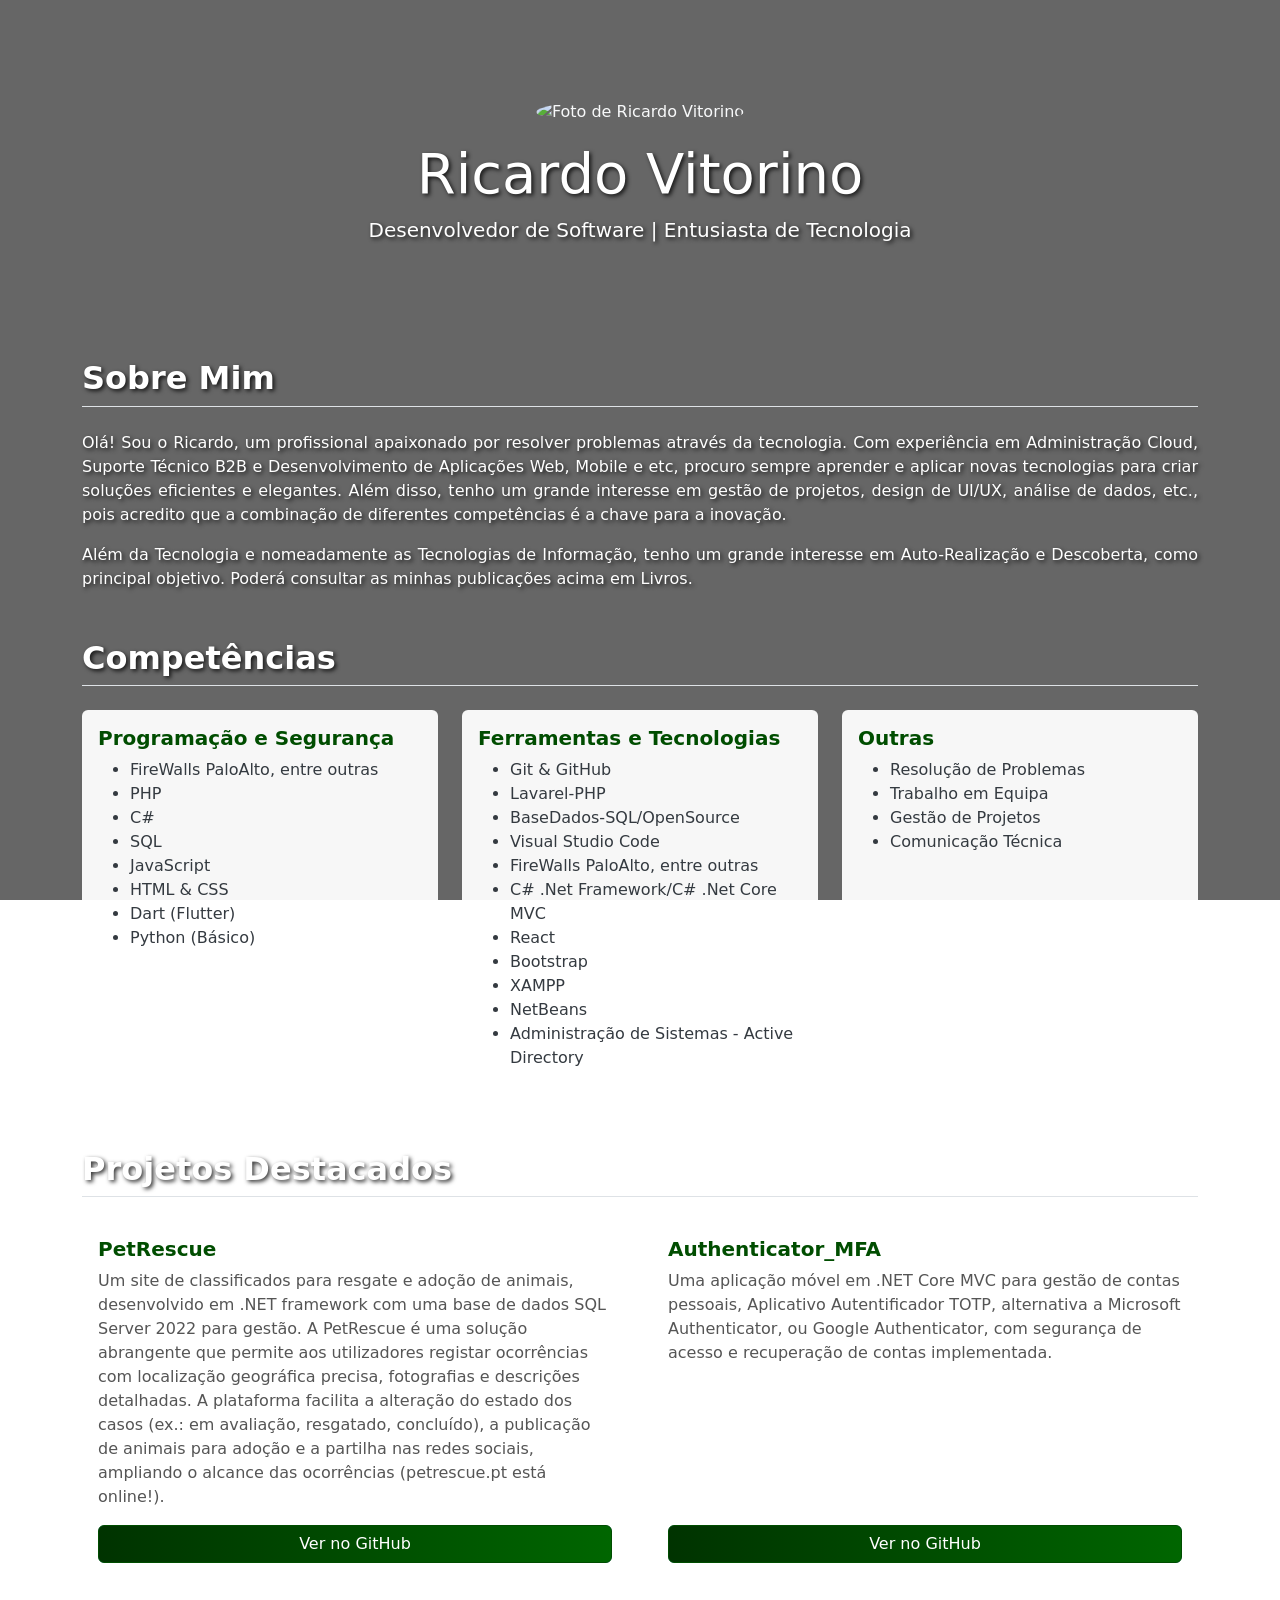
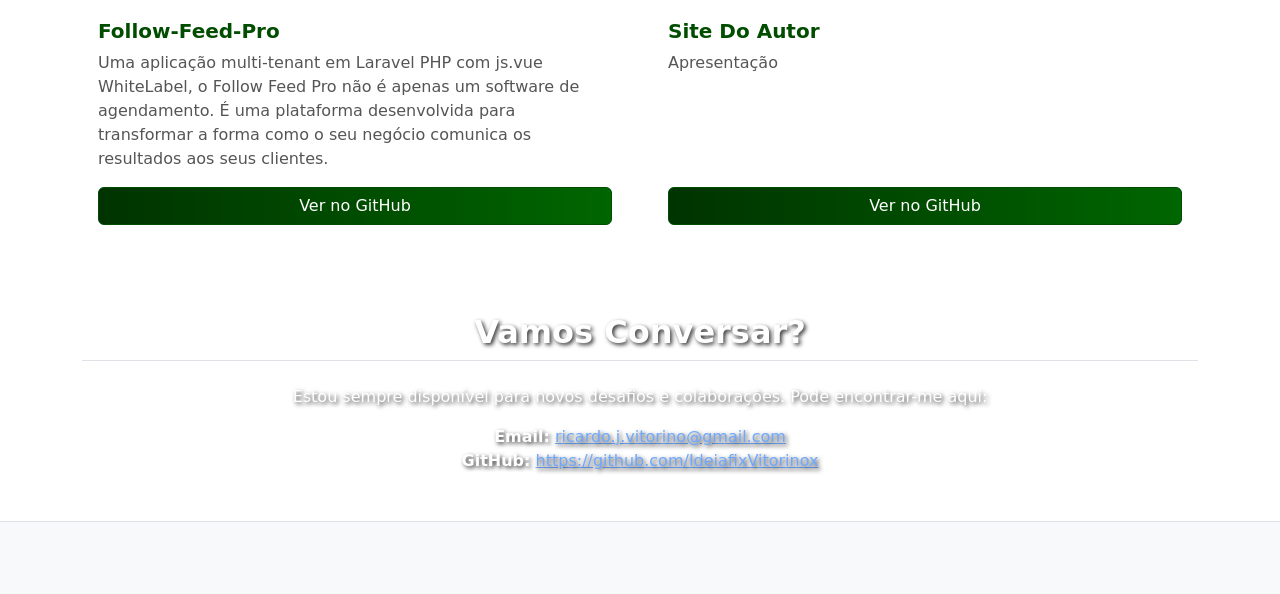
==== index.html @ e013ec7e "Publicação inicial do site pessoal" ====
<!DOCTYPE html>
<html lang="pt">
<head>
    <meta charset="UTF-8">
    <meta name="viewport" content="width=device-width, initial-scale=1.0">
    <title>Ricardo Vitorino - Portfólio</title>
    <!-- Inclui o Bootstrap via CDN (que estaria no header.php) -->
    <link href="https://cdn.jsdelivr.net/npm/bootstrap@5.3.0/dist/css/bootstrap.min.css" rel="stylesheet">
    <link rel="stylesheet" href="style.css">
</head>
<body>

    <!-- ============================================ -->
    <!-- CABEÇALHO COM IMAGEM E TÍTULO                -->
    <!-- ============================================ -->
    <header class="text-center" style="padding-top: 100px; padding-bottom: 50px;">
        <div class="container">
            <img src="imagens/ricardo_vitorino.jpg" class="img-fluid rounded-circle mb-3" alt="Foto de Ricardo Vitorino">
            <h1 class="display-4">Ricardo Vitorino</h1>
            <p class="lead">Desenvolvedor de Software | Entusiasta de Tecnologia</p>
        </div>
    </header>

    <!-- ============================================ -->
    <!-- CONTEÚDO PRINCIPAL DA PÁGINA                 -->
    <!-- ============================================ -->
    <main class="container my-5">

        <!-- Secção "Sobre Mim" -->
        <section id="sobre" class="mb-5">
            <h2 class="border-bottom pb-2 mb-4">Sobre Mim</h2>
            <p class="text-justify">
                Olá! Sou o Ricardo, um profissional apaixonado por resolver problemas através da tecnologia. Com experiência em Administração Cloud, Suporte Técnico B2B e Desenvolvimento de Aplicações Web, Mobile e etc, procuro sempre aprender e aplicar novas tecnologias para criar soluções eficientes e elegantes. Além disso, tenho um grande interesse em gestão de projetos, design de UI/UX, análise de dados, etc., pois acredito que a combinação de diferentes competências é a chave para a inovação.
            </p>
            <p class="text-justify">
                Além da Tecnologia e nomeadamente as Tecnologias de Informação, tenho um grande interesse em Auto-Realização e Descoberta, como principal objetivo. Poderá consultar as minhas publicações acima em Livros.
            </p>
        </section>

        <!-- Secção "Competências" -->
        <section id="competencias" class="mb-5">
            <h2 class="border-bottom pb-2 mb-4">Competências</h2>
            <div class="row">
                <!-- Coluna de Programação -->
                <div class="col-md-4">
                    <div class="card h-100">
                        <div class="card-body">
                            <h5 class="card-title">Programação e Segurança</h5>
                            <ul>
                                <li>FireWalls PaloAlto, entre outras</li>
                                <li>PHP</li>
                                <li>C#</li>
                                <li>SQL</li>
                                <li>JavaScript</li>
                                <li>HTML & CSS</li>
                                <li>Dart (Flutter)</li>
                                <li>Python (Básico)</li>
                            </ul>
                        </div>
                    </div>
                </div>
                <!-- Coluna de Ferramentas e Tecnologias -->
                <div class="col-md-4">
                    <div class="card h-100">
                        <div class="card-body">
                            <h5 class="card-title">Ferramentas e Tecnologias</h5>
                            <ul>
                                <li>Git & GitHub</li>
                                <li>Lavarel-PHP</li>
                                <li>BaseDados-SQL/OpenSource</li>
                                <li>Visual Studio Code</li>
                                <li>FireWalls PaloAlto, entre outras</li>
                                <li>C# .Net Framework/C# .Net Core MVC</li>
                                <li>React</li>
                                <li>Bootstrap</li>
                                <li>XAMPP</li>
                                <li>NetBeans</li>
                                <li>Administração de Sistemas - Active Directory</li>
                            </ul>
                        </div>
                    </div>
                </div>
                <!-- Coluna de Outras Competências -->
                <div class="col-md-4">
                     <div class="card h-100">
                        <div class="card-body">
                            <h5 class="card-title">Outras</h5>
                            <ul>
                                <li>Resolução de Problemas</li>
                                <li>Trabalho em Equipa</li>
                                <li>Gestão de Projetos</li>
                                <li>Comunicação Técnica</li>
                            </ul>
                        </div>
                    </div>
                </div>
            </div>
        </section>

        <!-- Secção "Projetos" -->
        <section id="projetos" class="mb-5">
            <h2 class="border-bottom pb-2 mb-4">Projetos Destacados</h2>
            <div class="row">

                <!-- Projeto 1: PetRescue -->
                <div class="col-md-6 mb-4">
                    <div class="card h-100">
                        <div class="card-body d-flex flex-column">
                            <h5 class="card-title">PetRescue</h5>
                            <p class="card-text flex-grow-1">Um site de classificados para resgate e adoção de animais, desenvolvido em .NET framework com uma base de dados SQL Server 2022 para gestão. A PetRescue é uma solução abrangente que permite aos utilizadores registar ocorrências com localização geográfica precisa, fotografias e descrições detalhadas. A plataforma facilita a alteração do estado dos casos (ex.: em avaliação, resgatado, concluído), a publicação de animais para adoção e a partilha nas redes sociais, ampliando o alcance das ocorrências (petrescue.pt está online!).</p>
                            <a href="https://github.com/IdeiafixVitorinox/PetRescue" target="_blank" class="btn btn-primary mt-auto">
                                Ver no GitHub
                            </a>
                        </div>
                    </div>
                </div>

                <!-- Projeto 2: Authenticator_MFA -->
                <div class="col-md-6 mb-4">
                    <div class="card h-100">
                        <div class="card-body d-flex flex-column">
                            <h5 class="card-title">Authenticator_MFA</h5>
                            <p class="card-text flex-grow-1">Uma aplicação móvel em .NET Core MVC para gestão de contas pessoais, Aplicativo Autentificador TOTP, alternativa a Microsoft Authenticator, ou Google Authenticator, com segurança de acesso e recuperação de contas implementada.</p>
                            <a href="https://github.com/IdeiafixVitorinox/Authenticator_MFA" target="_blank" class="btn btn-primary mt-auto">
                                Ver no GitHub
                            </a>
                        </div>
                    </div>
                </div>

                <!-- Projeto 3: Follow-Feed-Pro -->
                <div class="col-md-6 mb-4">
                    <div class="card h-100">
                        <div class="card-body d-flex flex-column">
                            <h5 class="card-title">Follow-Feed-Pro</h5>
                            <p class="card-text flex-grow-1">Uma aplicação multi-tenant em Laravel PHP com js.vue WhiteLabel, o Follow Feed Pro não é apenas um software de agendamento. É uma plataforma desenvolvida para transformar a forma como o seu negócio comunica os resultados aos seus clientes.</p>
                            <a href="https://github.com/IdeiafixVitorinox/follow-feed-pro" target="_blank" class="btn btn-primary mt-auto">
                                Ver no GitHub
                            </a>
                        </div>
                    </div>
                </div>

                <!-- Projeto 4: Site Do Autor -->
                <div class="col-md-6 mb-4">
                    <div class="card h-100">
                        <div class="card-body d-flex flex-column">
                            <h5 class="card-title">Site Do Autor</h5>
                            <p class="card-text flex-grow-1">Apresentação</p>
                            <a href="https://github.com/IdeiafixVitorinox/" target="_blank" class="btn btn-primary mt-auto">
                                Ver no GitHub
                            </a>
                        </div>
                    </div>
                </div>

            </div>
        </section>

        <!-- Secção "Contacto" -->
        <section id="contacto" class="text-center">
             <h2 class="border-bottom pb-2 mb-4">Vamos Conversar?</h2>
             <p>Estou sempre disponível para novos desafios e colaborações. Pode encontrar-me aqui:</p>
             <p>
                 <strong>Email:</strong> <a href="mailto:ricardo.j.vitorino@gmail.com">ricardo.j.vitorino@gmail.com</a><br>
                 <strong>GitHub:</strong> <a href="https://github.com/IdeiafixVitorinox" target="_blank">https://github.com/IdeiafixVitorinox</a>
             </p>
        </section>

    </main>

    <!-- Rodapé (o que estaria no footer.php) -->
    <footer class="text-center py-4 bg-light border-top">
        <p class="mb-0">&copy; Ricardo Vitorino. Todos os direitos reservados.</p>
    </footer>

    <!-- Bootstrap JS (que estaria no footer.php) -->
    <script src="https://cdn.jsdelivr.net/npm/bootstrap@5.3.0/dist/js/bootstrap.bundle.min.js"></script>
</body>
</html>
---- style.css ----
/* style.css */

/* --- CONFIGURAÇÃO GERAL DO CORPO DA PÁGINA --- */
body {
    /* Camada de cor preta semi-transparente por cima da imagem para escurecer o fundo */
    background-image: 
        linear-gradient(rgba(0, 0, 0, 0.6), rgba(0, 0, 0, 0.6)), 
        url('imagens/fundo.jpg'); /* <-- Confirme se o nome do ficheiro está correto */

    /* Propriedades para garantir que a imagem de fundo se comporta bem */
    background-size: cover;
    background-repeat: no-repeat;
    background-position: center center;
    background-attachment: fixed;

    /* Define a cor PADRÃO do texto para um branco suave. Afeta todo o texto que não tenha outra regra. */
    color: #f8f9fa; 
}


/* --- ESTILOS PARA TEXTOS DIRETAMENTE SOBRE O FUNDO (HEADER, SOBRE MIM, ETC.) --- */
/* Esta é a regra principal que vai resolver o seu problema */
header .display-4,
header .lead,
main h2,
main p {
    color: #ffffff; /* Garante que todos estes textos são brancos */
    text-shadow: 2px 2px 4px rgba(0, 0, 0, 0.8); /* Adiciona sombra para máxima legibilidade */
}

/* Ajuste fino para os títulos das secções para se destacarem mais */
main h2 {
    font-weight: bold;
}


/* --- ESTILOS PARA O CONTEÚDO DENTRO DOS CARTÕES BRANCOS --- */
.card {
    background-color: rgba(255, 255, 255, 0.95); 
    border: none;
}

/* Cor para o texto normal dentro dos cartões */
.card-body, .card-body ul li, .card-text {
    color: #343a40; /* Cinzento escuro */
    text-shadow: none;
}

/* Cor de destaque para os TÍTULOS dos cartões */
.card-title {
    color: #004d00; /* Verde escuro tecnológico */
    font-weight: bold;
    text-shadow: none; /* Remove a sombra de texto aqui dentro */
}

/* --- AJUSTES FINAIS PARA LINKS --- */
a {
    color: #6ea8fe; /* Um azul claro que contrasta bem */
}

/* 
 * Ajuste para o texto de descrição nos cartões de projeto
 * para garantir a legibilidade.
*/
.card-text {
    color: #555; /* Um cinzento mais escuro e bem legível */
}

/*
 * Personalização dos botões primários (btn-primary)
*/
.btn-primary {
    /* Cor de fundo com um gradiente verde escuro */
    background-image: linear-gradient(to right, #003300, #006600);
    
    /* Cor da borda */
    border-color: #004d00;
    
    /* Garante que o texto dentro do botão é branco */
    color: #ffffff;
}

/* 
 * Efeito visual quando passamos o rato por cima do botão (hover)
 * Torna o gradiente um pouco mais claro.
*/
.btn-primary:hover {
    background-image: linear-gradient(to right, #004d00, #008000);
    border-color: #006600;
    color: #ffffff;
}

/*
 * Criamos a nossa própria classe 'text-justify' porque
 * o Bootstrap moderno já não a inclui.
*/
.text-justify {
    text-align: justify;
}
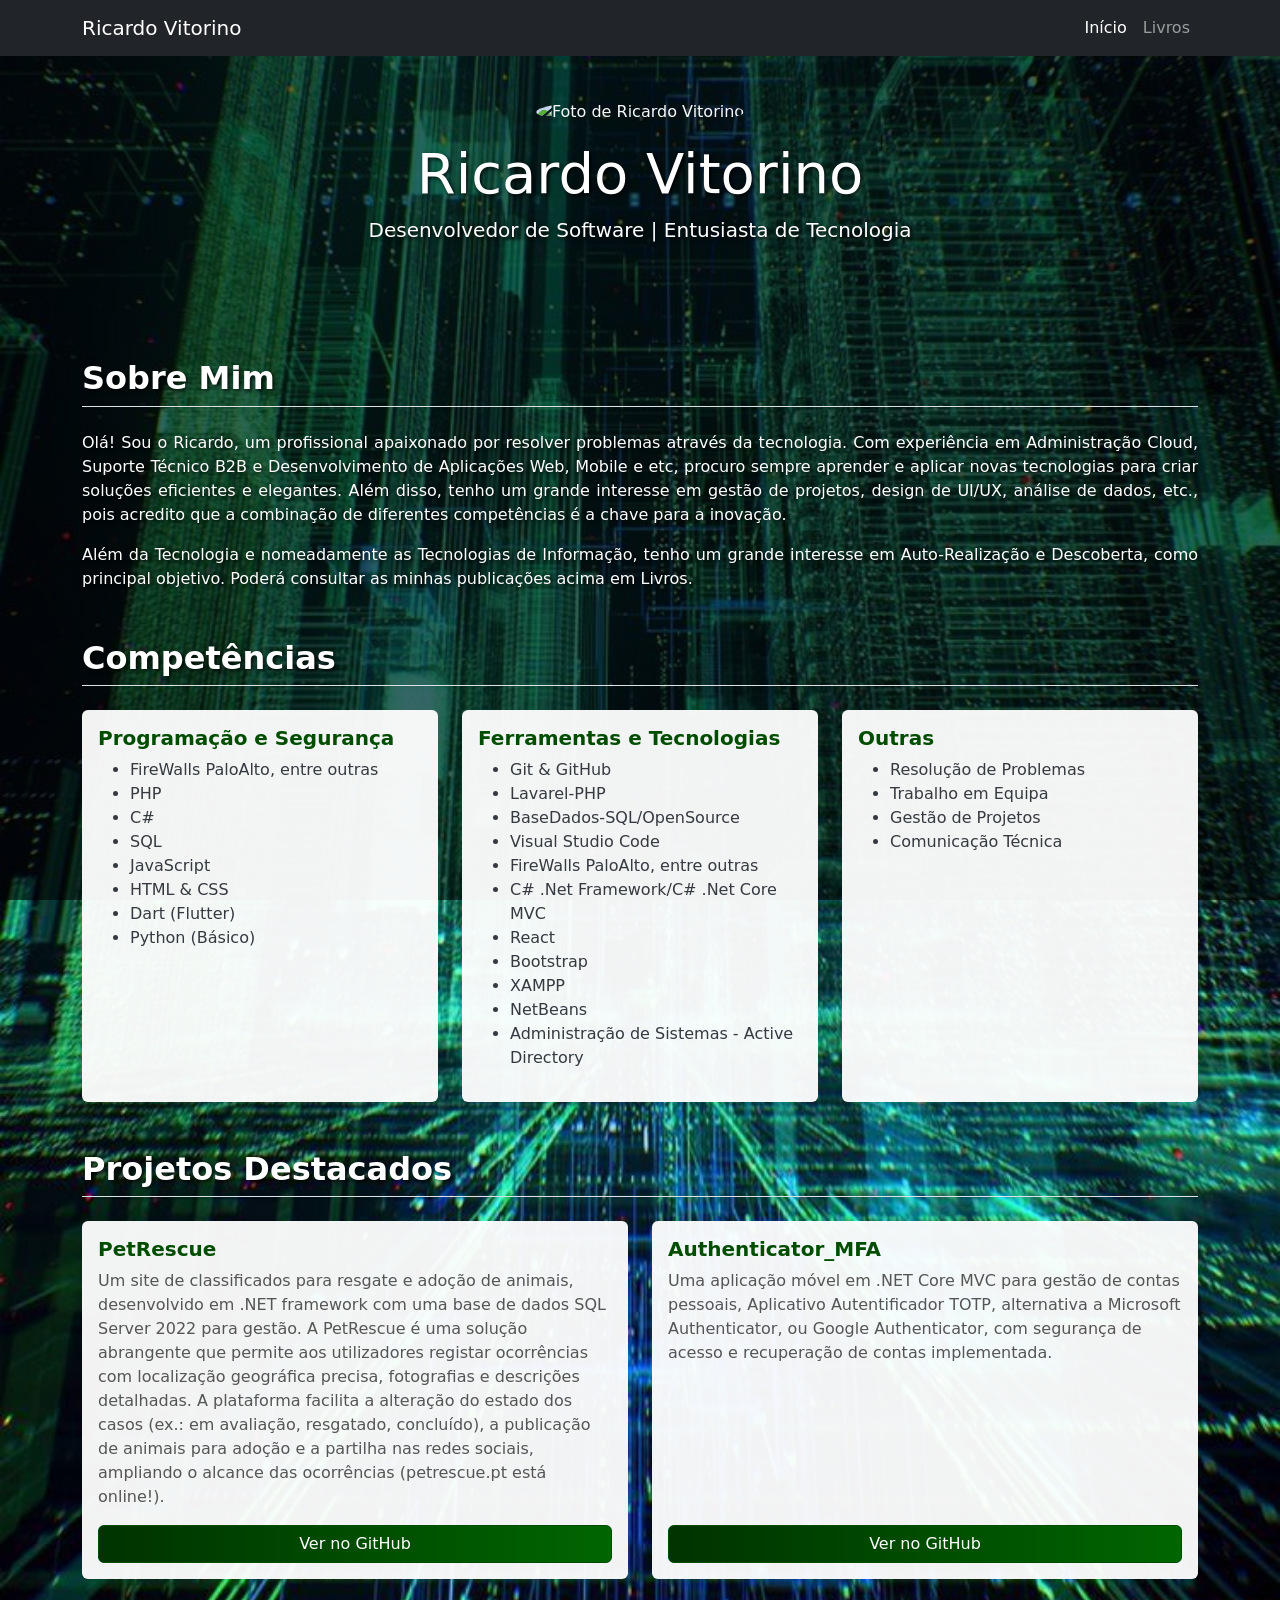
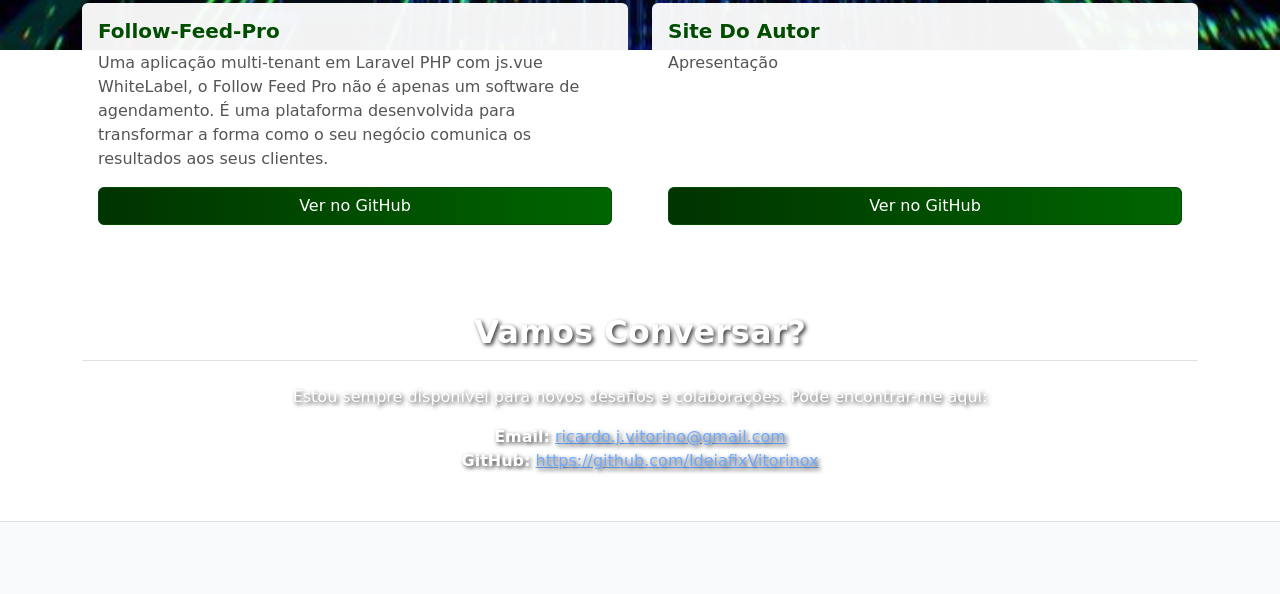
==== commit ca1ab024: "Adiciona pagina de livros e corrige caminhos das imagens" ====
--- a/index.html
+++ b/index.html
@@ -10,12 +10,22 @@
 </head>
 <body>
 
+    <nav class="navbar navbar-expand-lg navbar-dark bg-dark fixed-top">
+        <div class="container">
+            <a class="navbar-brand" href="index.html">Ricardo Vitorino</a>
+            <div class="navbar-nav ms-auto">
+                <a class="nav-link active" href="index.html">Início</a>
+                <a class="nav-link" href="livros.html">Livros</a>
+            </div>
+        </div>
+    </nav>
+
     <!-- ============================================ -->
     <!-- CABEÇALHO COM IMAGEM E TÍTULO                -->
     <!-- ============================================ -->
     <header class="text-center" style="padding-top: 100px; padding-bottom: 50px;">
         <div class="container">
-            <img src="imagens/ricardo_vitorino.jpg" class="img-fluid rounded-circle mb-3" alt="Foto de Ricardo Vitorino">
+            <img src="foto.jpg" class="img-fluid rounded-circle mb-3" alt="Foto de Ricardo Vitorino">
             <h1 class="display-4">Ricardo Vitorino</h1>
             <p class="lead">Desenvolvedor de Software | Entusiasta de Tecnologia</p>
         </div>
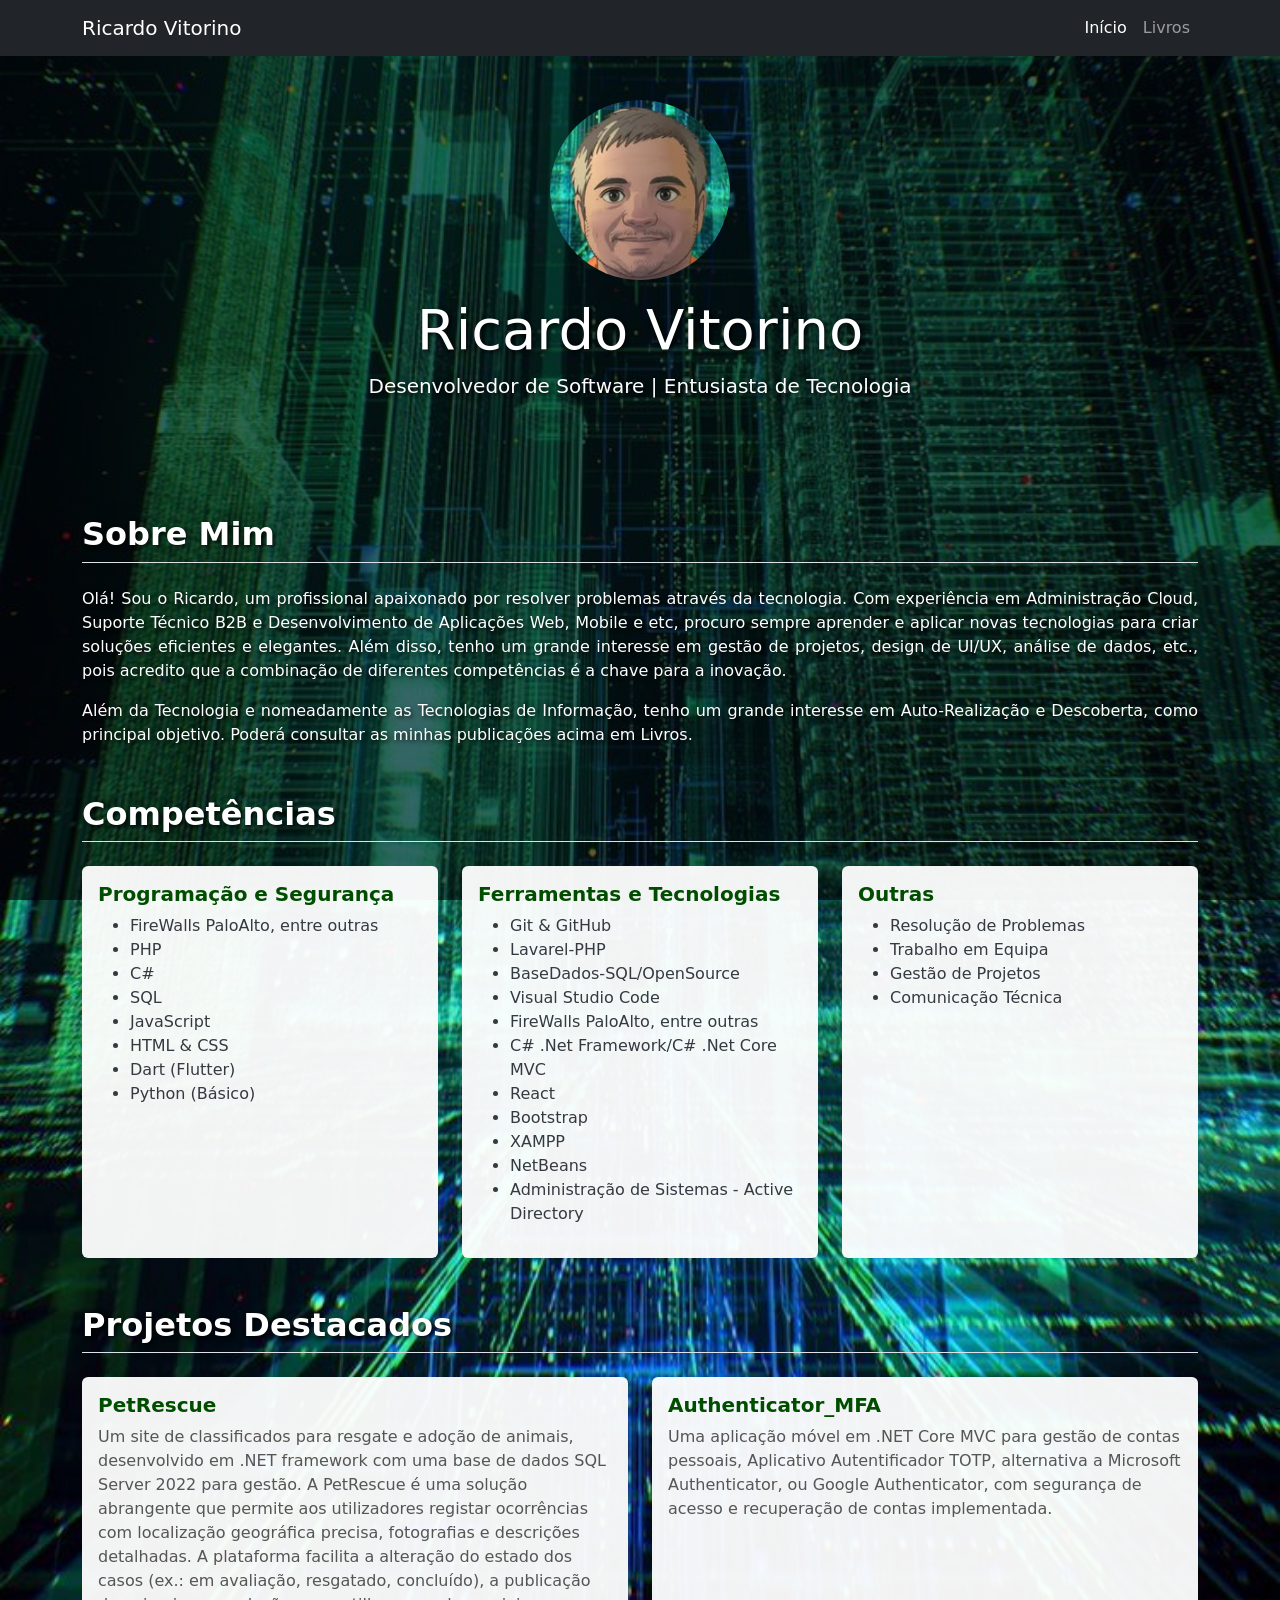
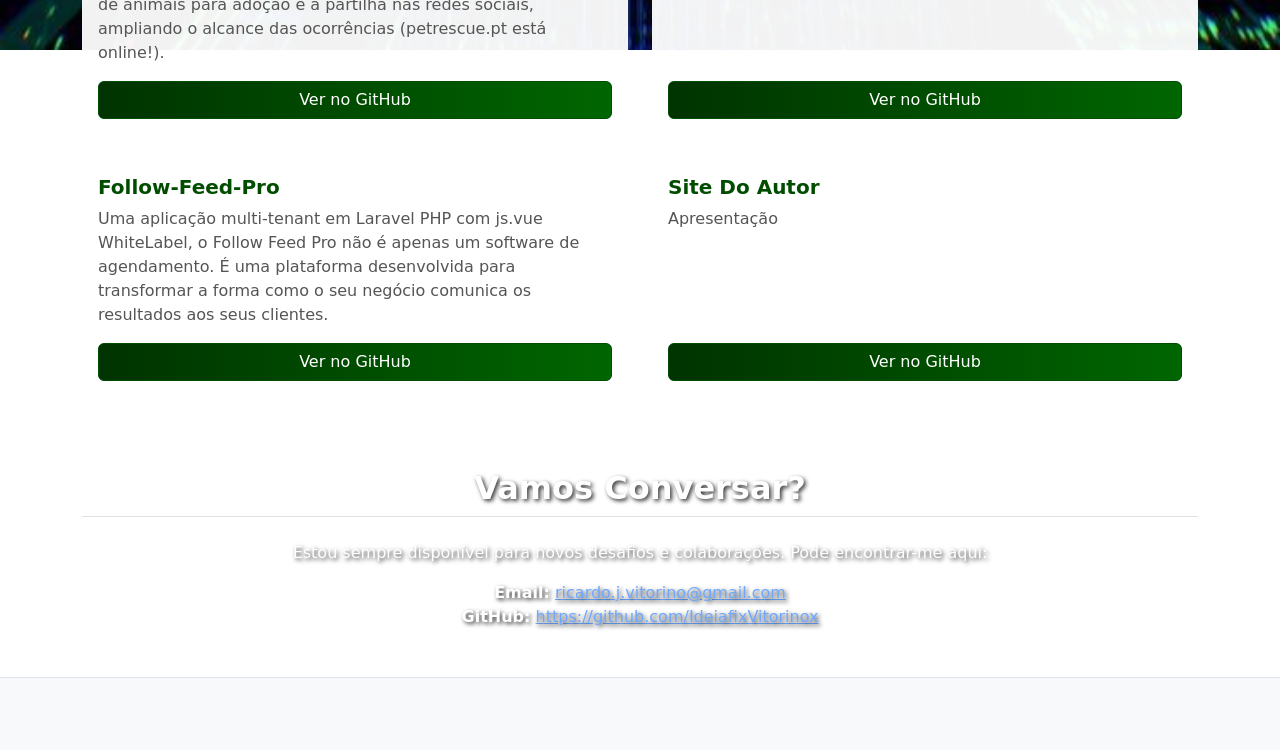
==== commit b40272f6: "Arranjar o caminho das Imagens" ====
--- a/index.html
+++ b/index.html
@@ -25,7 +25,7 @@
     <!-- ============================================ -->
     <header class="text-center" style="padding-top: 100px; padding-bottom: 50px;">
         <div class="container">
-            <img src="foto.jpg" class="img-fluid rounded-circle mb-3" alt="Foto de Ricardo Vitorino">
+            <img src="imagens/foto.jpg" class="img-fluid rounded-circle mb-3" alt="Foto de Ricardo Vitorino" style="width: 180px; height: 180px; object-fit: cover;">
             <h1 class="display-4">Ricardo Vitorino</h1>
             <p class="lead">Desenvolvedor de Software | Entusiasta de Tecnologia</p>
         </div>
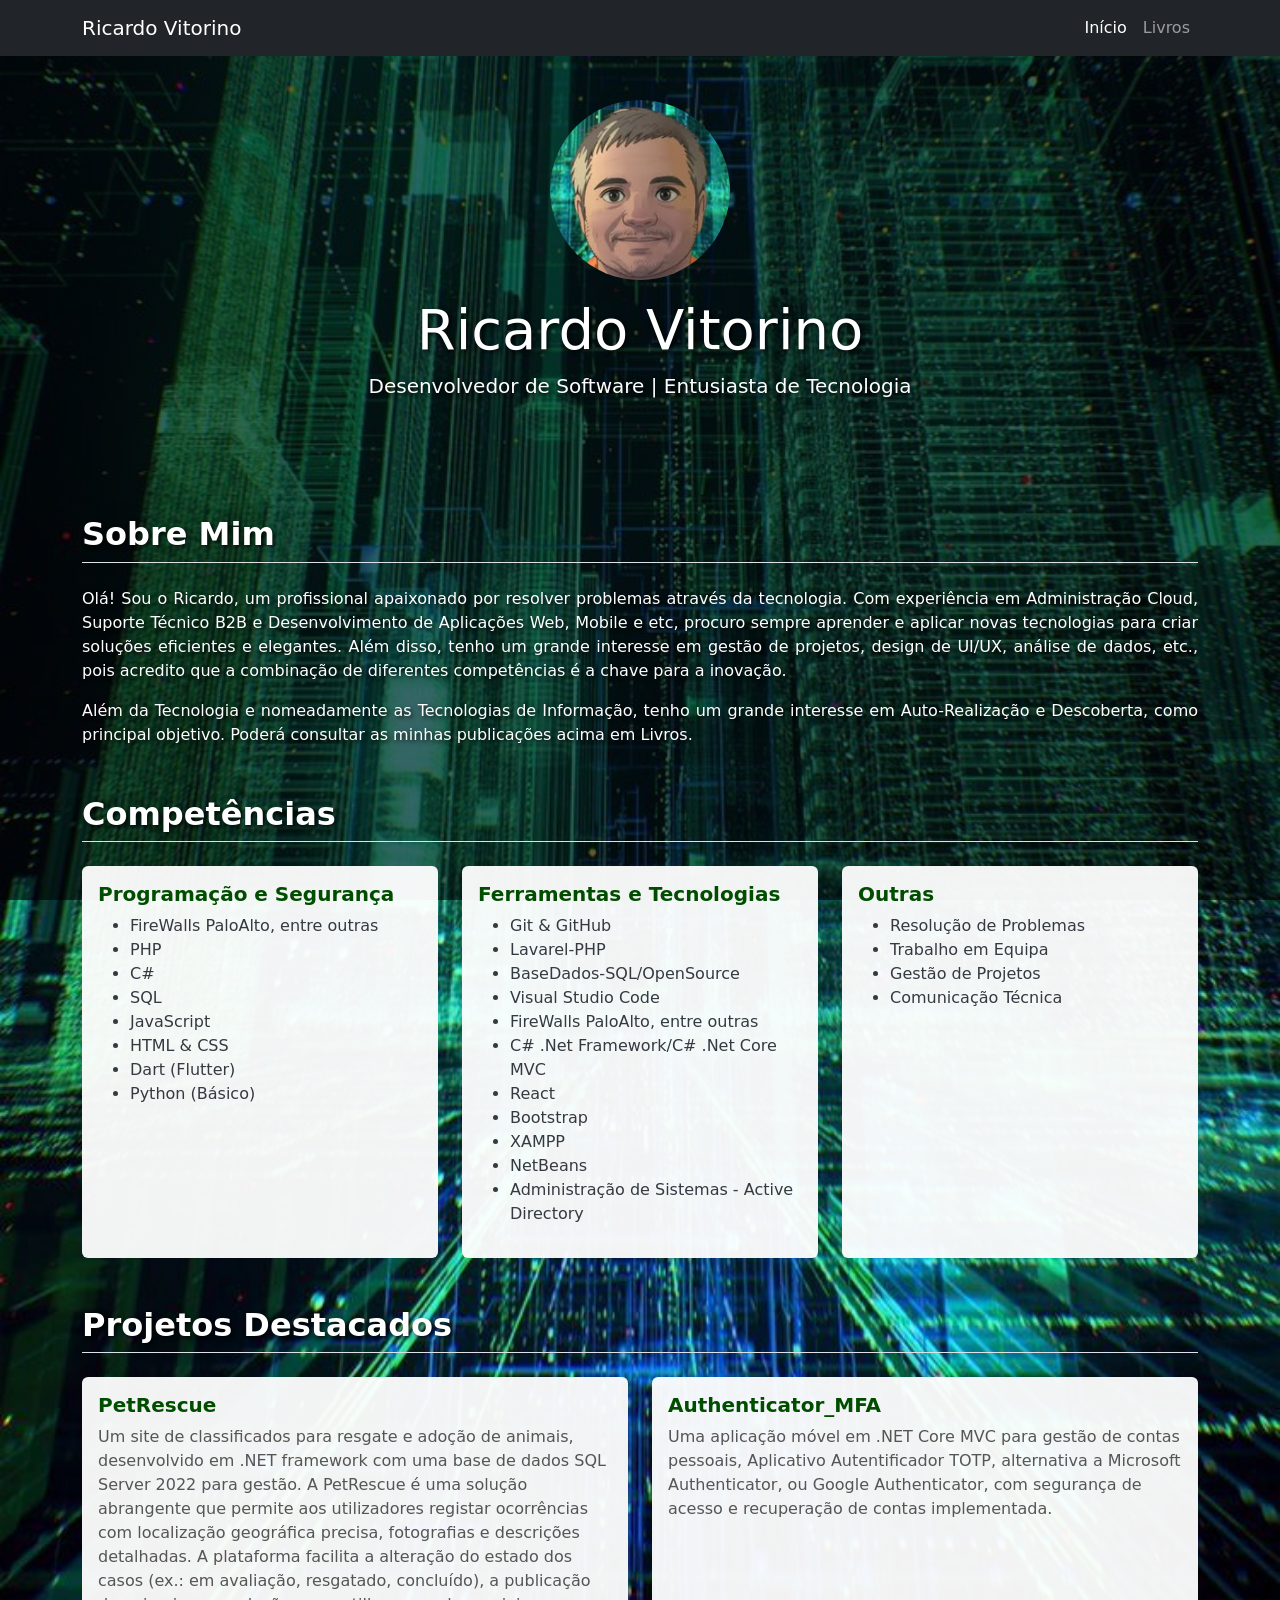
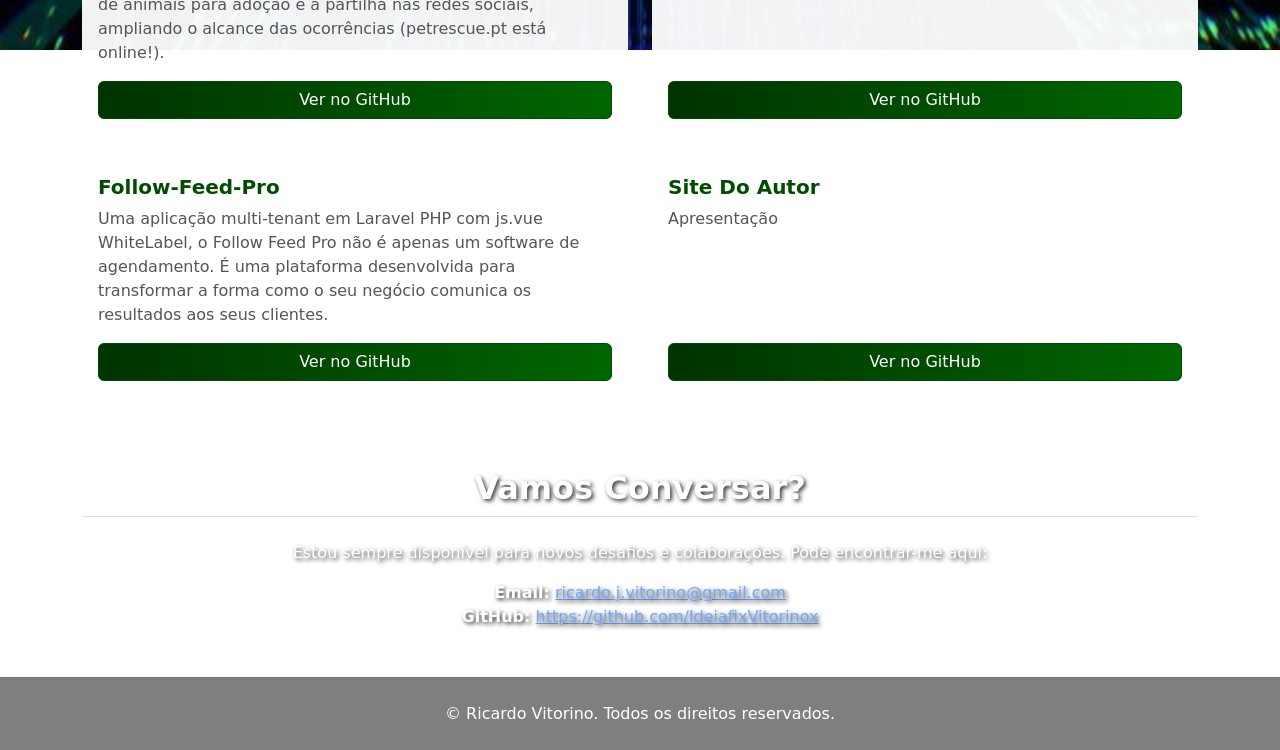
==== commit 2605e026: "Arranjar o rodapé" ====
--- a/index.html
+++ b/index.html
@@ -180,7 +180,7 @@
     </main>
 
     <!-- Rodapé (o que estaria no footer.php) -->
-    <footer class="text-center py-4 bg-light border-top">
+    <footer class="text-center py-4 text-white border-top border-secondary">
         <p class="mb-0">&copy; Ricardo Vitorino. Todos os direitos reservados.</p>
     </footer>
 
--- a/style.css
+++ b/style.css
@@ -36,7 +36,7 @@
 
 /* --- ESTILOS PARA O CONTEÚDO DENTRO DOS CARTÕES BRANCOS --- */
 .card {
-    background-color: rgba(255, 255, 255, 0.95); 
+    background-color: rgba(255, 255, 255, 0.95);
     border: none;
 }
 
@@ -96,4 +96,8 @@
 */
 .text-justify {
     text-align: justify;
+}
+
+footer {
+    background-color: rgba(0, 0, 0, 0.5);
 }
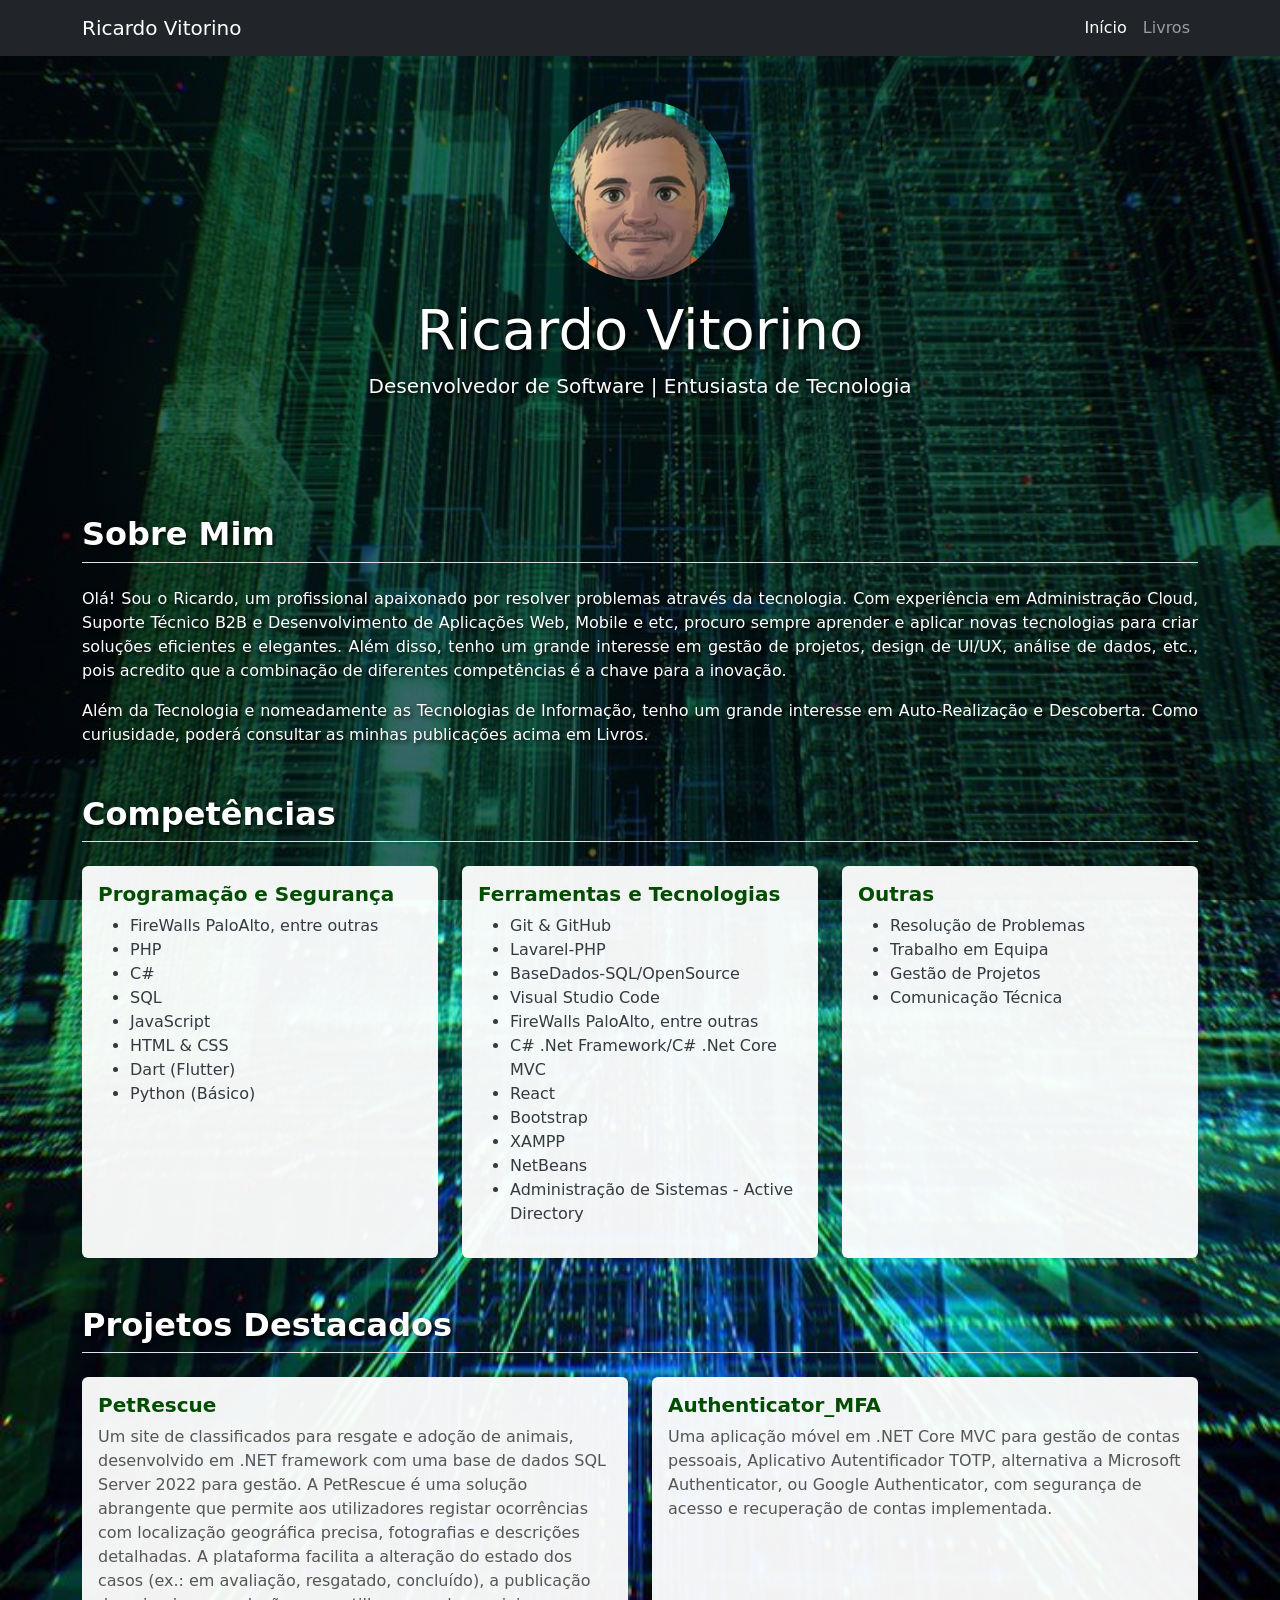
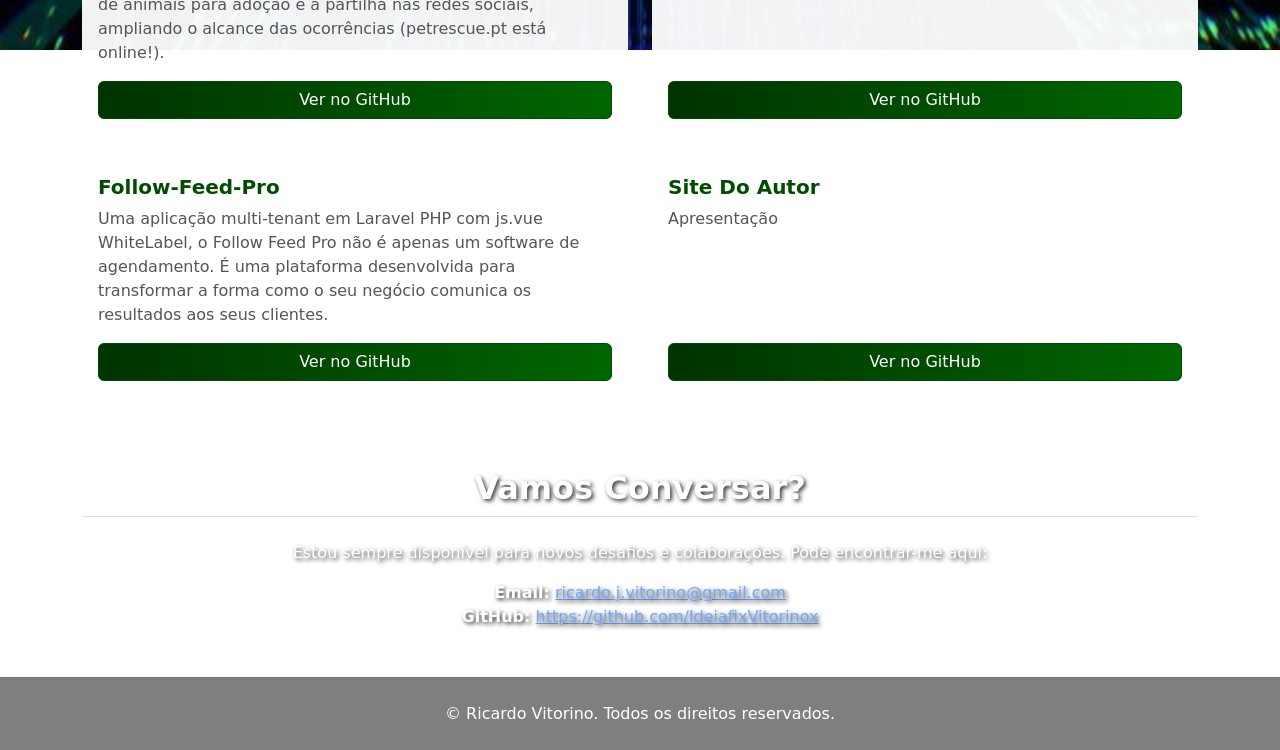
==== commit a949fb4b: "Finalizar o Site" ====
--- a/index.html
+++ b/index.html
@@ -43,7 +43,7 @@
                 Olá! Sou o Ricardo, um profissional apaixonado por resolver problemas através da tecnologia. Com experiência em Administração Cloud, Suporte Técnico B2B e Desenvolvimento de Aplicações Web, Mobile e etc, procuro sempre aprender e aplicar novas tecnologias para criar soluções eficientes e elegantes. Além disso, tenho um grande interesse em gestão de projetos, design de UI/UX, análise de dados, etc., pois acredito que a combinação de diferentes competências é a chave para a inovação.
             </p>
             <p class="text-justify">
-                Além da Tecnologia e nomeadamente as Tecnologias de Informação, tenho um grande interesse em Auto-Realização e Descoberta, como principal objetivo. Poderá consultar as minhas publicações acima em Livros.
+                Além da Tecnologia e nomeadamente as Tecnologias de Informação, tenho um grande interesse em Auto-Realização e Descoberta. Como curiusidade, poderá consultar as minhas publicações acima em Livros.
             </p>
         </section>
 
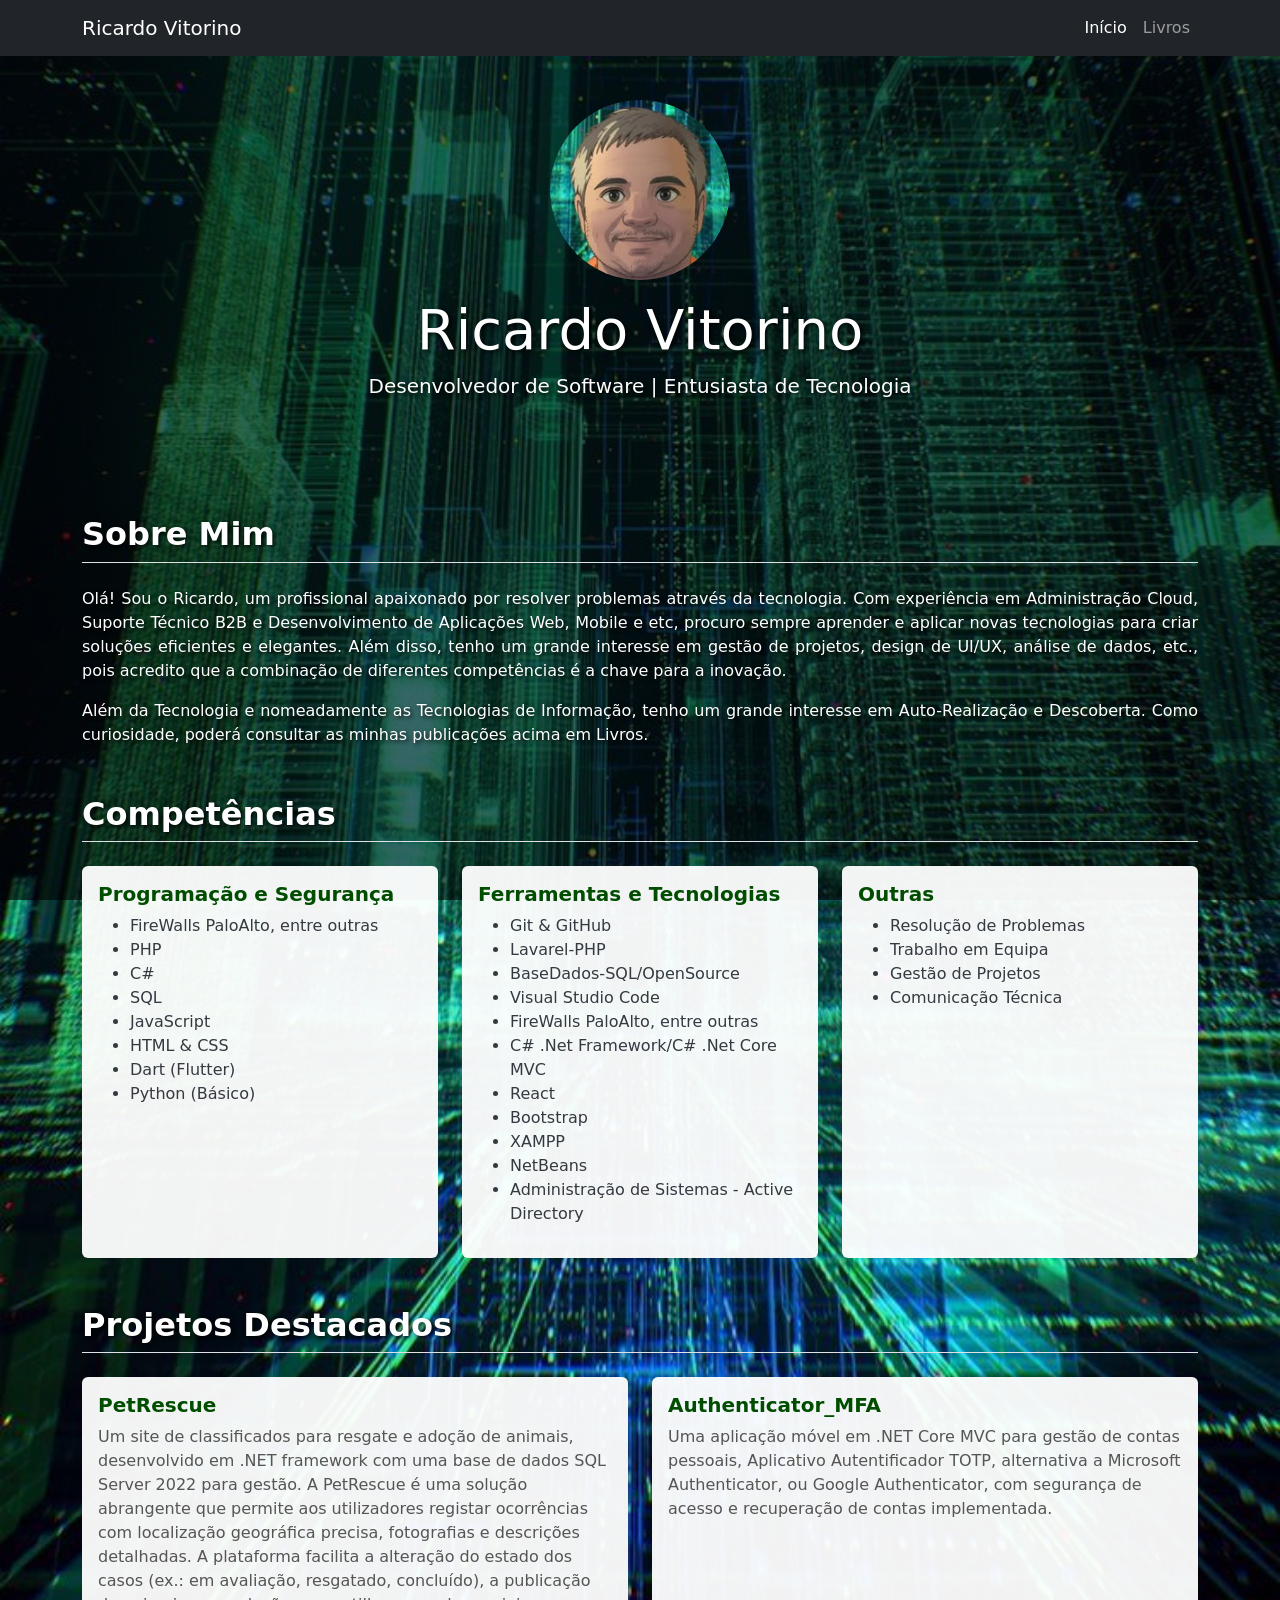
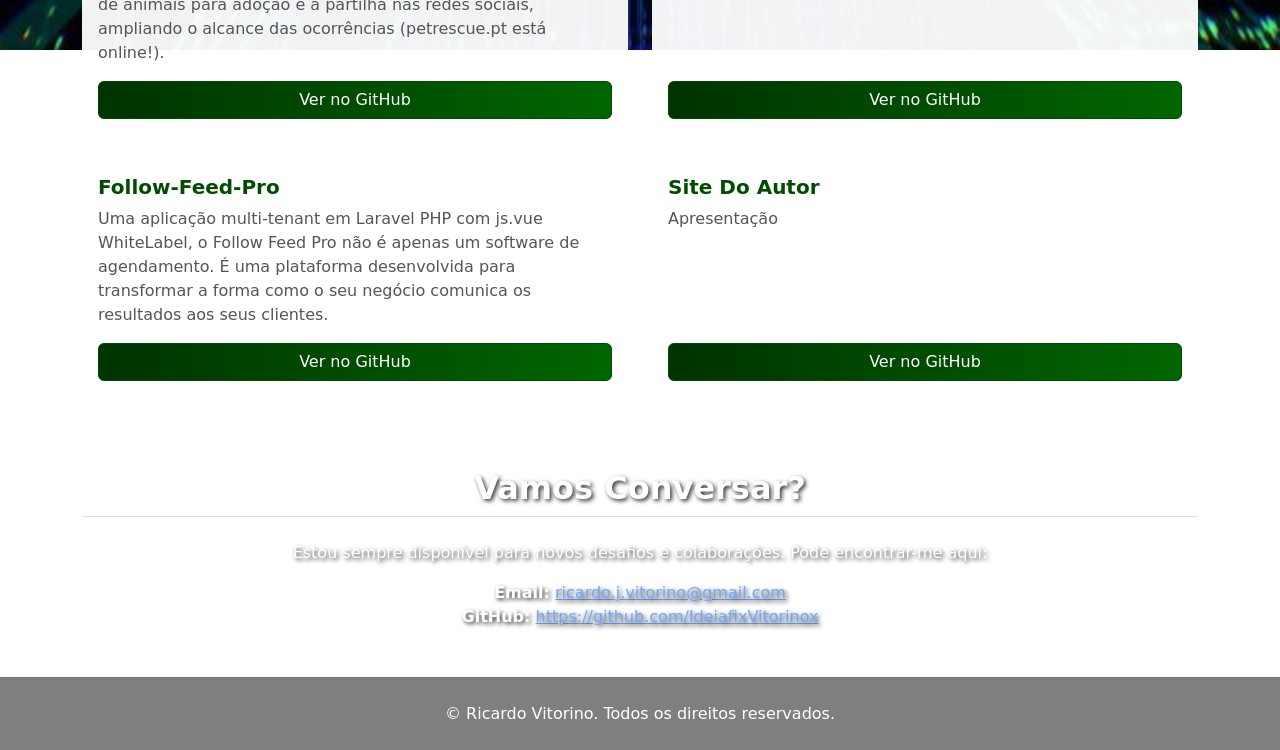
==== commit 869d6ee7: "Finalizar o Site" ====
--- a/index.html
+++ b/index.html
@@ -43,7 +43,7 @@
                 Olá! Sou o Ricardo, um profissional apaixonado por resolver problemas através da tecnologia. Com experiência em Administração Cloud, Suporte Técnico B2B e Desenvolvimento de Aplicações Web, Mobile e etc, procuro sempre aprender e aplicar novas tecnologias para criar soluções eficientes e elegantes. Além disso, tenho um grande interesse em gestão de projetos, design de UI/UX, análise de dados, etc., pois acredito que a combinação de diferentes competências é a chave para a inovação.
             </p>
             <p class="text-justify">
-                Além da Tecnologia e nomeadamente as Tecnologias de Informação, tenho um grande interesse em Auto-Realização e Descoberta. Como curiusidade, poderá consultar as minhas publicações acima em Livros.
+                Além da Tecnologia e nomeadamente as Tecnologias de Informação, tenho um grande interesse em Auto-Realização e Descoberta. Como curiosidade, poderá consultar as minhas publicações acima em Livros.
             </p>
         </section>
 
